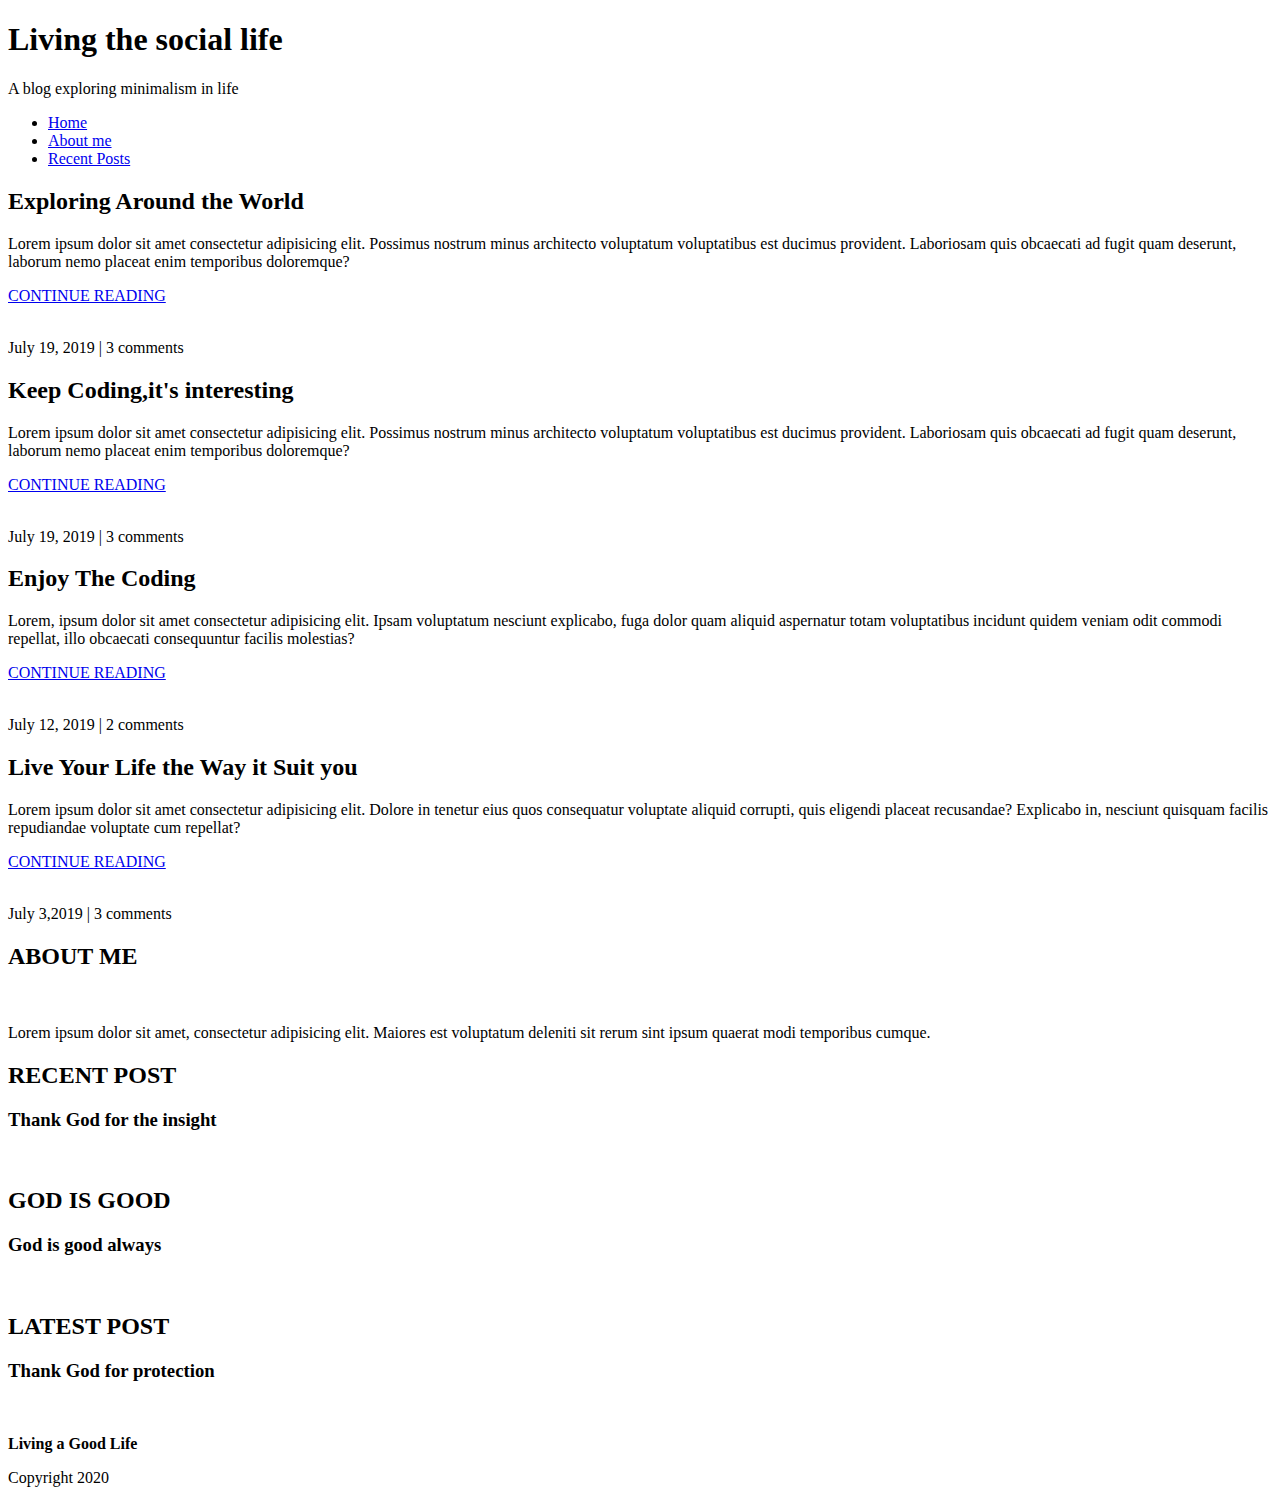
==== recent.html @ 149ed349 "good" ====
<!DOCTYPE html>
<html lang="en">
<head>
    <meta charset="UTF-8">
    <meta name="viewport" content="width=device-width, initial-scale=1.0">
    <title>Document</title>
    <link rel="stylesheet"href="food.css">
</head>
<body>
    <header>
        <div class="container container-flex">
        <div class="site-title">
            <h1>Living the social life</h1>
            <p class="subtitle">A blog exploring minimalism in life</p>
        </div>
        <nav>
            <ul>
                <li><a href="index.html">Home</a></li>
                <li><a href="about.html">About me</a></li>
                <li><a class="current-page" href="recent.html">Recent Posts</a></li>
            </ul>
        </nav>
        </div> <!---close container-->
    </header>

    <div class="container container-flex">
        <main role="main">
            
            <article class="article-recent">
                <div class="article-recent-main">
                    <h2 class="article-title">Exploring Around the World</h2>
                  <p class="article-body">Lorem ipsum dolor sit amet consectetur adipisicing elit. Possimus
                       nostrum minus architecto voluptatum voluptatibus est ducimus provident. Laboriosam quis
                      obcaecati ad fugit quam deserunt, laborum nemo placeat enim temporibus doloremque?</p>
                  <a href="#" class="article-read-more">CONTINUE READING</a>
                </div>
                <div class="article-recent-secondary">
                    <img src="img13.jpg"alt=""class="article-image">
                    <p class="article-info">July 19, 2019 | 3 comments</p>
                </div>
            </article>
            <article class="article-recent">
                <div class="article-recent-main">
                  <h2 class="article-title">Keep Coding,it's interesting</h2>
                  <p class="article-body">Lorem ipsum dolor sit amet consectetur adipisicing elit. Possimus
                       nostrum minus architecto voluptatum voluptatibus est ducimus provident. Laboriosam quis
                      obcaecati ad fugit quam deserunt, laborum nemo placeat enim temporibus doloremque?</p>
                  <a href="#" class="article-read-more">CONTINUE READING</a>
                </div>
                <div class="article-recent-secondary">
                    <img src="img13.jpg"alt=""class="article-image">
                    <p class="article-info">July 19, 2019 | 3 comments</p>
                </div>
            </article>
            <article class="article-recent"> <article class="article-recent">
                <div class="article-recent-main">
                  <h2 class="article-title">Enjoy The Coding</h2>
                  <p class="article-body">Lorem, ipsum dolor sit amet consectetur adipisicing elit. Ipsam
                       voluptatum nesciunt explicabo, fuga dolor quam aliquid aspernatur totam voluptatibus
                        incidunt quidem
                       veniam odit commodi repellat, illo obcaecati consequuntur facilis molestias?</p>
                  <a href="#" class="article-read-more">CONTINUE READING</a>
                </div>
                <div class="article-recent-secondary">
                    <img src="food.jpg"alt=""class="article-image">
                    <p class="article-info">July 12, 2019 | 2 comments</p>
                </div>
            </article></article>
            <article class="article-recent"> 
                <div class="article-recent-main">
                  <h2 class="article-title">Live Your Life the Way it Suit you</h2>
                  <p class="article-body">Lorem ipsum dolor sit amet consectetur adipisicing elit. Dolore 
                      in tenetur eius quos consequatur voluptate aliquid corrupti, quis eligendi placeat 
                      recusandae? Explicabo in, nesciunt quisquam facilis repudiandae voluptate cum repellat?</p>
                  <a href="#" class="article-read-more">CONTINUE READING</a>
                </div>
                <div class="article-recent-secondary">
                    <img src="food4.jpg"alt=""class="article-image">
                    <p class="article-info">July 3,2019 | 3 comments</p>
                </div>
            </article>
        </main>
        <aside class="sidebar">
            <div class="sidebar-widget">
                <h2 class="widget-title">ABOUT ME</h2>
                <img src="food3.jpg"alt="">
                <p class="widget-body">Lorem ipsum dolor sit amet, consectetur adipisicing elit. 
                    Maiores est voluptatum deleniti sit rerum sint ipsum quaerat modi temporibus cumque.</p>
            </div>
            <div class="sidebar-widget">
                <h2 class="widget-title">RECENT POST</h2>
                <div class="widget-recent-post">
                    <h3 class="widget-recent-post-title">Thank God for the insight</h3>
                    <img src="img4.jpg"alt=""class="widget-image">
                </div>
                <div class="widget-recent-post">
                    <h2 class="widget-title">GOD IS GOOD</h2>
                    <div class="widget-recent-post">
                        <h3 class="widget-recent-post-title">God is good always</h3>
                        <img src="img14.jpg"alt=""class="widget-image">
                    </div>
                    <div class="widget-recent-post">
                        <h2 class="widget-title">LATEST POST</h2>
                        <div class="widget-recent-post">
                            <h3 class="widget-recent-post-title">Thank God for protection</h3>
                            <img src="food.jpg"alt=""class="widget-image">
                        </div>
            </div>

        </aside>
    </div>

    <footer>
        <p><strong>Living a Good Life</strong></p>
        <p>Copyright 2020</p>
    </footer>
    
</body>
</html>
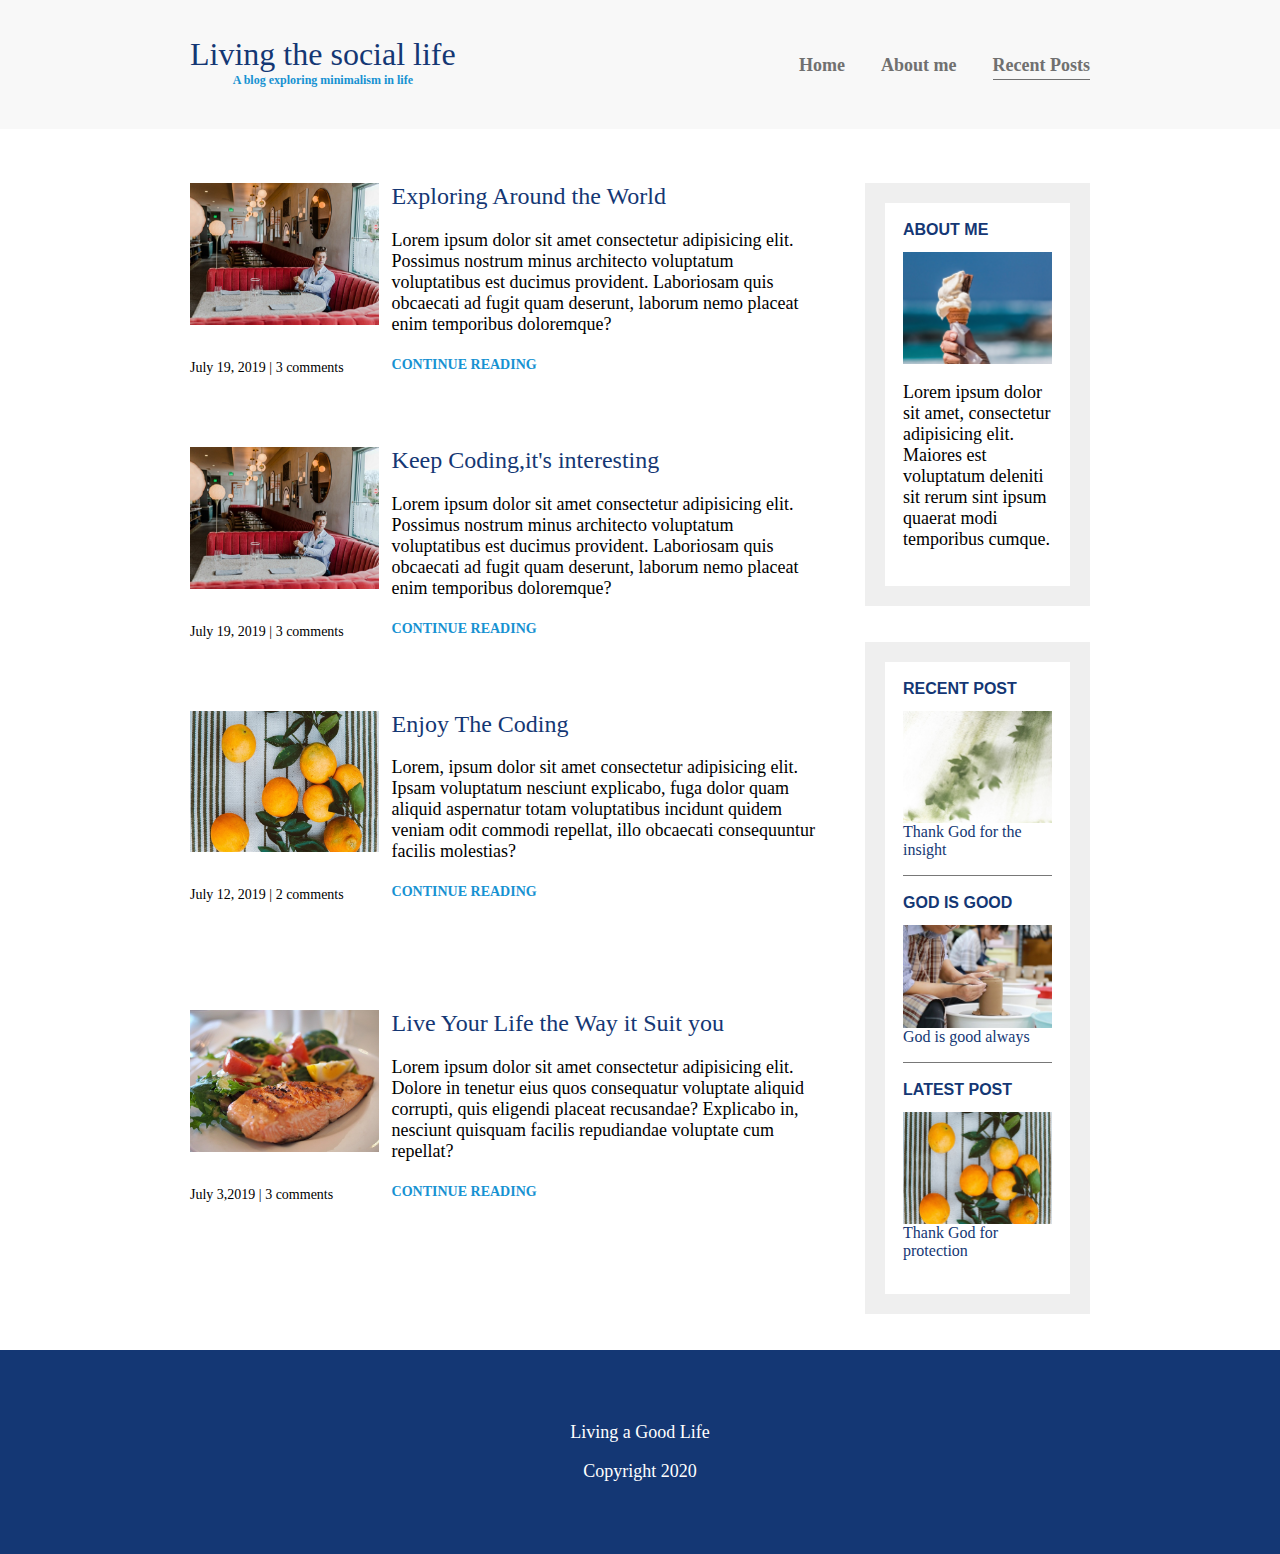
==== commit d3d76451: "Add files via upload" ====
--- a/recent.html
+++ b/recent.html
@@ -15,7 +15,7 @@
         </div>
         <nav>
             <ul>
-                <li><a href="index.html">Home</a></li>
+                <li><a href="food.html">Home</a></li>
                 <li><a href="about.html">About me</a></li>
                 <li><a class="current-page" href="recent.html">Recent Posts</a></li>
             </ul>
--- a/food.css
+++ b/food.css
@@ -0,0 +1,245 @@
+body{
+    margin:0;
+    font-weight:300;
+    font-size:1.125rem;
+}
+img{
+    max-width:100%;
+    display:block;
+}
+.image-full{
+    max-height: 300px;
+    width:100%;
+    object-fit: cover;
+    margin-bottom: 2em;
+}
+h3{
+    color:#1792d2;
+}
+.container{
+    width:90%;
+    max-width: 900px;
+    margin:0 auto;
+}
+.container-flex{
+    display:flex;
+    flex-direction: column;
+    justify-content: space-between;
+}
+
+header{
+    background: #f8f8f8;
+    padding:2em 0;
+    text-align:center;
+    margin-bottom: 3em;
+}
+footer{
+    background: #143774;
+    color:white;
+    text-align:center;
+    padding:3em 0;
+}
+
+@media(min-width:675px) {
+    .container-flex {
+        flex-direction:row;
+    }
+    main{
+        width:70%;
+    }
+    aside{
+        width:25%;
+        min-width:200px;
+        margin-left:1em;
+    }
+}
+
+h1,
+h2,
+h3{
+    font-family:'Lora',serif;
+    font-weight:400;
+    color:#143774;
+    margin-top:0;
+}
+h1{
+    font-family:'Lora',serif;
+    font-weight:400;
+    color:#143774;
+    font-size:2rem;
+    margin:0;
+}
+a{
+    color:#1792d2;
+}
+a:hover,
+a:focus{
+    color:#143774;
+}
+.subtitle{
+    font-weight:700;
+    color:#1792d2;
+    font-size:.75rem;
+    margin:0;
+}
+.article-title{
+    font-size:1.5rem;
+}
+.article-read-more,
+.article-info{
+    font-size:.875rem;
+}
+.article-read-more{
+    color:#1792d2;
+    text-decoration: none;
+    font-weight:700;
+}
+.article-read-more:hover,
+.article-read-more:focus{
+    color:#143774;
+    text-decoration: underline;
+}
+.article-info {
+    margin:2.5em 0;
+}
+.widget-title,
+.widget-recent-post-title{
+    font-size:1rem;
+}
+.widget-title{
+    font-size:1rem;
+    font-family: 'ubuntu',sans-serif;
+    font-weight: 700;
+}
+nav ul{
+   
+    list-style: none;
+    padding:0;
+    display:flex;
+    justify-content: center;
+}
+nav li{
+    margin-left:2em;
+}
+nav a{
+    text-decoration:none;
+    color:#707070;
+    font-weight:700;
+    padding:.25em 0;
+}
+nav a:hover,
+nav a:focus{
+    color:#1792d2;
+}
+.current-page{
+    border-bottom: 1px solid #707070;
+}
+.current-page:hover{
+    color:#707070;
+}
+@media (max-width:675px) {
+    nav ul {
+        flex-direction:column;
+    }
+    nav li {
+        margin: .5em 0;
+    }
+}
+
+.article-featured {
+    border-bottom:#787878 1px solid;
+    padding-bottom:1em;
+    margin-bottom:2em;
+}
+.article-recent{
+    display:flex;
+    flex-direction:column;
+    margin-bottom:2em;
+}
+.article-recent-main{
+    order:2;
+}
+.article-recent-secondary{
+    order:1;
+}
+@media(min-width:675px) {
+    .article-recent {
+        flex-direction:row;
+        justify-content: space-between;
+    }
+    .article-recent-main{
+        width:68%;
+    }
+    .article-recent-secondary{
+        width:30%;
+    }
+    .article-featured{
+        display:flex;
+        flex-direction: column;
+    }
+    .article-image{
+        order:-2;
+    }
+    .article-info{
+        order:-1;
+    }
+}
+.sidebar-widget{
+    border:20px solid #efefef;
+    margin-bottom:2em;
+    padding:1em;
+}
+.widget-recent-post{
+    display:flex;
+    flex-direction: column;
+    border-bottom:1px solid #787878;
+    margin-bottom: 1em;
+}
+.widget-recent-post:last-child {
+    border:0;
+    margin:0;
+}
+.widget-image{
+    order:-1;
+}
+
+
+
+
+
+
+
+
+
+
+
+
+
+
+
+
+
+
+
+
+
+
+
+
+
+
+
+
+
+
+
+
+
+
+
+
+
+
+
+
+
